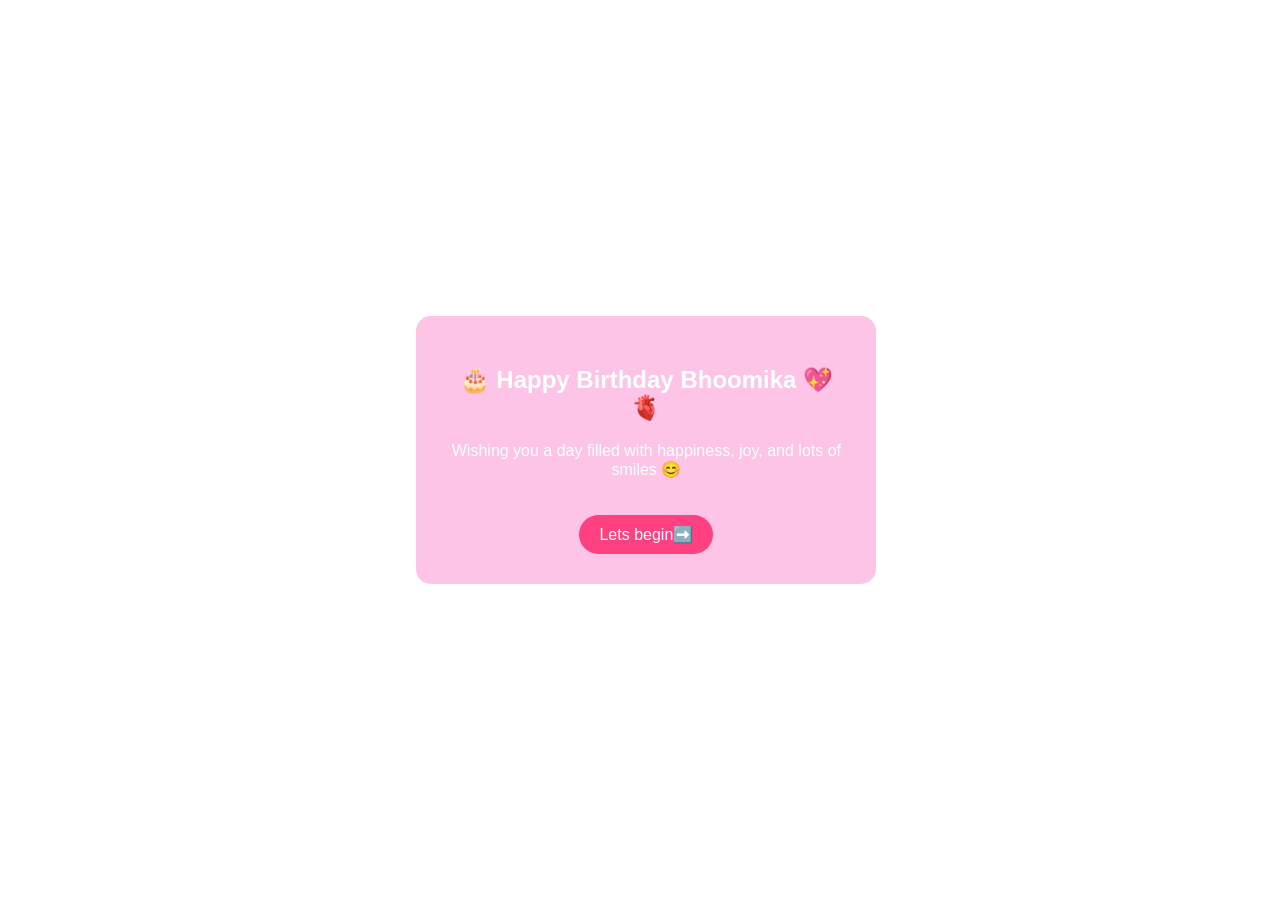
==== index.html @ 0887971d "Rename Index.html to index.html" ====
<!DOCTYPE html>
<head>
    <link rel="Stylesheet" href="1.css">
    <title>Birthday wishes to Madam jii</title>

</head>
<body>
    
    <div class="box">
        <h2>🎂 Happy Birthday Bhoomika 💖🫀 </h2>
        <p>Wishing you a day filled with happiness, joy, and lots of smiles 😊</p>
        <a href="2.html" class="btn">Lets begin➡️</a>
    </div>

</body>
---- 1.css ----
body {
    margin: 0;
    height: 100vh;
    margin-left: 1%;

    /* Center the box */
    display: flex;
    justify-content: center;
    align-items: center;

    /* Background */
    background-image: url("luxury-pink-wallpaper-design-with-lotus-flowers-line-art-golden-texture-vector-watercolor-background_713496-592.avif");
    background-size: cover;
    background-position: center;

    font-family: Arial, sans-serif;
}

/* Box styling */
.box {
    background: rgba(252, 157, 217, 0.6);
    padding: 30px;
    border-radius: 15px;
    text-align: center;
    color: white;
    width: 80%;
    max-width: 400px;
    
}

/* Button */
.btn {
    display: inline-block;
    margin-top: 20px;
    padding: 10px 20px;
    background: #ff4081;
    color: white;
    text-decoration: none;
    border-radius: 20px;
    transition: 0.3s;
}

.btn:hover {
    background: #e73370;
}
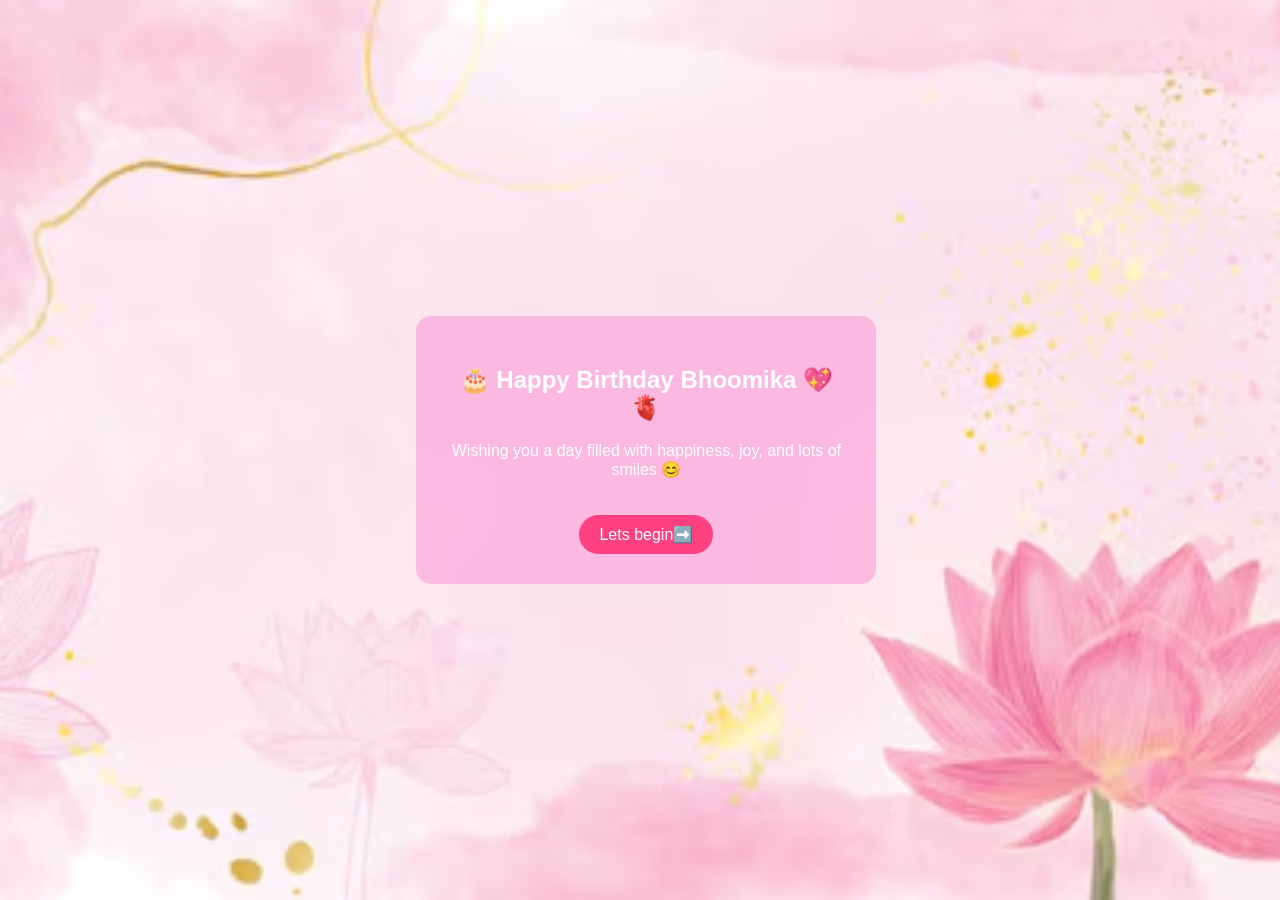
==== commit b4acdbf5: "Update index.html" ====
--- a/index.html
+++ b/index.html
@@ -1,5 +1,6 @@
 <!DOCTYPE html>
 <head>
+    <meta name="viewport" content="width=device-width, initial-scale=1.0">
     <link rel="Stylesheet" href="1.css">
     <title>Birthday wishes to Madam jii</title>
 
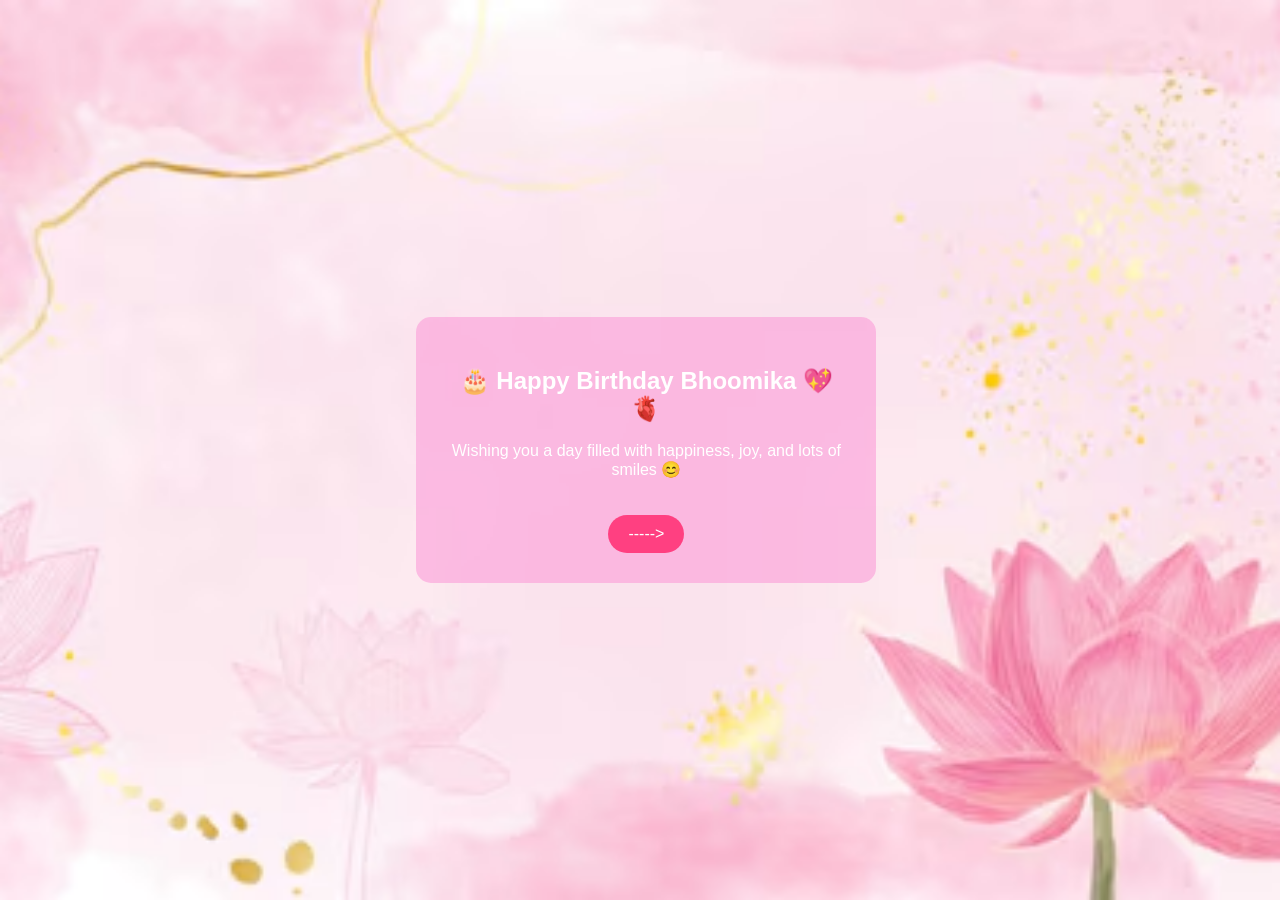
==== commit 365c7f50: "Update index.html" ====
--- a/index.html
+++ b/index.html
@@ -10,7 +10,7 @@
     <div class="box">
         <h2>🎂 Happy Birthday Bhoomika 💖🫀 </h2>
         <p>Wishing you a day filled with happiness, joy, and lots of smiles 😊</p>
-        <a href="2.html" class="btn">Lets begin➡️</a>
+        <a href="2.html" class="btn">-----></a>
     </div>
 
 </body>
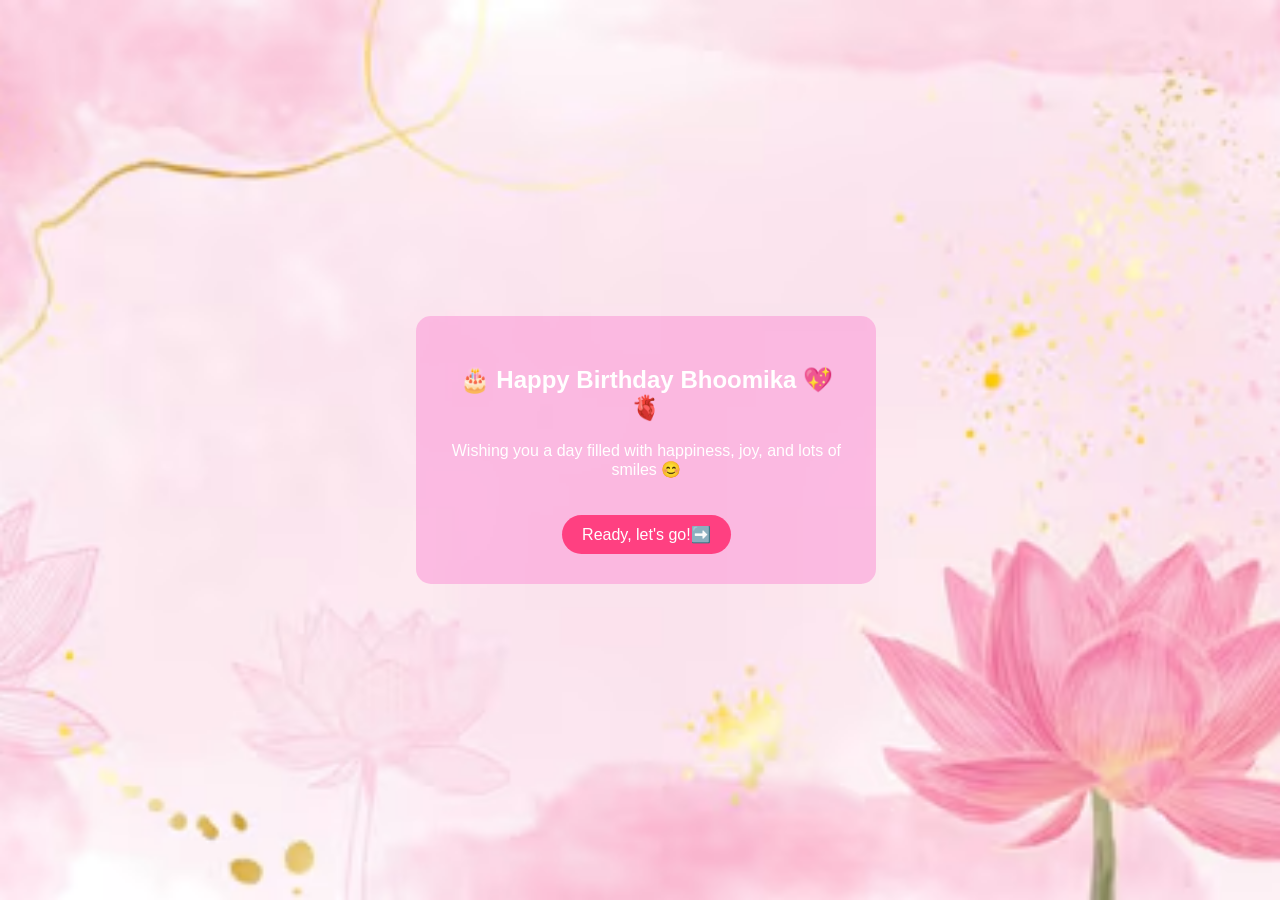
==== commit 653c5f85: "Update index.html" ====
--- a/index.html
+++ b/index.html
@@ -10,7 +10,7 @@
     <div class="box">
         <h2>🎂 Happy Birthday Bhoomika 💖🫀 </h2>
         <p>Wishing you a day filled with happiness, joy, and lots of smiles 😊</p>
-        <a href="2.html" class="btn">-----></a>
+        <a href="2.html" class="btn">Ready, let's go!➡️</a>
     </div>
 
 </body>
